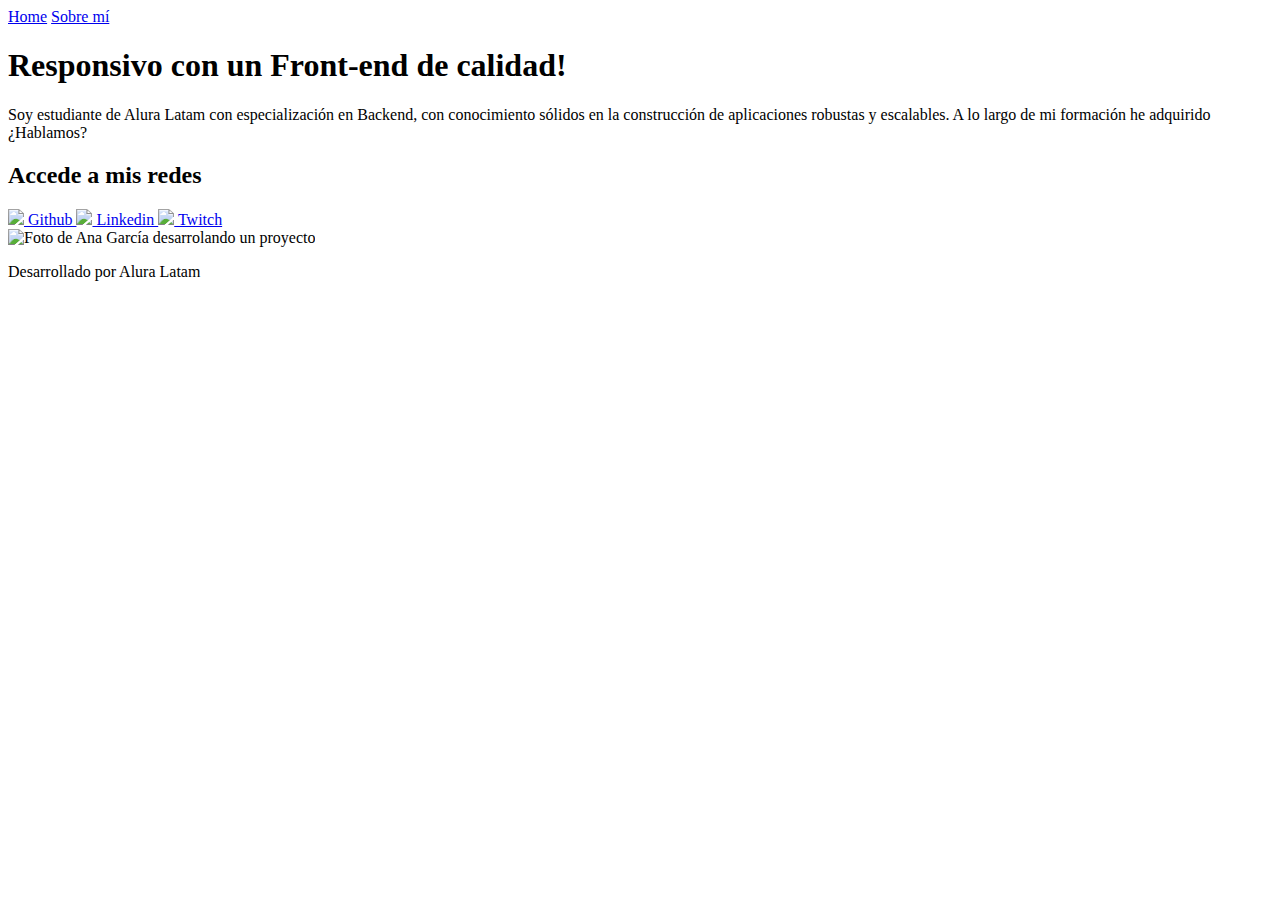
==== index.html @ 9436020f "index" ====
<!DOCTYPE html>
<html lang="es-mx">
<head>
    <meta charset="UTF-8"> 
    <meta http-equiv="X-UA-Compatible" content="IE=edge">
    <meta name="viewport" content="width=device-width, initial-scale=1.0">
    <title>Portafolio</title>
    <link rel="stylesheet" href="styles/style.css">

</head>
<body>
    <header class="header">
        <nav class="header__menu">
            <a class="header__menu__link" href="index.html">Home</a>
            <a class="header__menu__link" href="about.html">Sobre mí</a>
        </nav>
    </header>
    <main class="presentacion">
        <section class="presentacion__contenido">
            <h1 class="presentacion__contenido__titulo">
                Responsivo
                <strong class="titulo-destaque">con un Front-end de calidad!
                </strong></h1>
                <p class="presentacion__contenido__texto">Soy estudiante de Alura Latam con especialización
                    en Backend, con conocimiento sólidos en la construcción
                    de aplicaciones robustas y escalables.
                    A lo largo de mi formación he adquirido
                    ¿Hablamos?

                </p>
                <div class="presentacion__enlaces">
                    <h2 class="presentacion__enlaces__subtitulo">Accede a mis redes</h2>
                    <a class="presentacion__enlaces__link" href="https://github.com/flackmetal">
                        <img src="./assets/github.png">
                        Github
                    </a>
                    <a class="presentacion__enlaces__link" href="https://www.linkedin.com/in/felipe-labra-9a9b3043/">
                        <img src="./assets/linkedin.png">
                        Linkedin
                    </a>
                    <a class="presentacion__enlaces__link" href="https://twitch.tv/">
                        <img src="./assets/twitch.png">
                        Twitch
                    </a>
                </div>
               
        </section>
            <img class="presentacion__imagen" src="./assets/flabra.jpg" alt="Foto de Ana García desarrolando un proyecto">
    </main>
    <footer class="footer">
        <p>Desarrollado por Alura Latam</p>
    </footer>
</body>
</html>
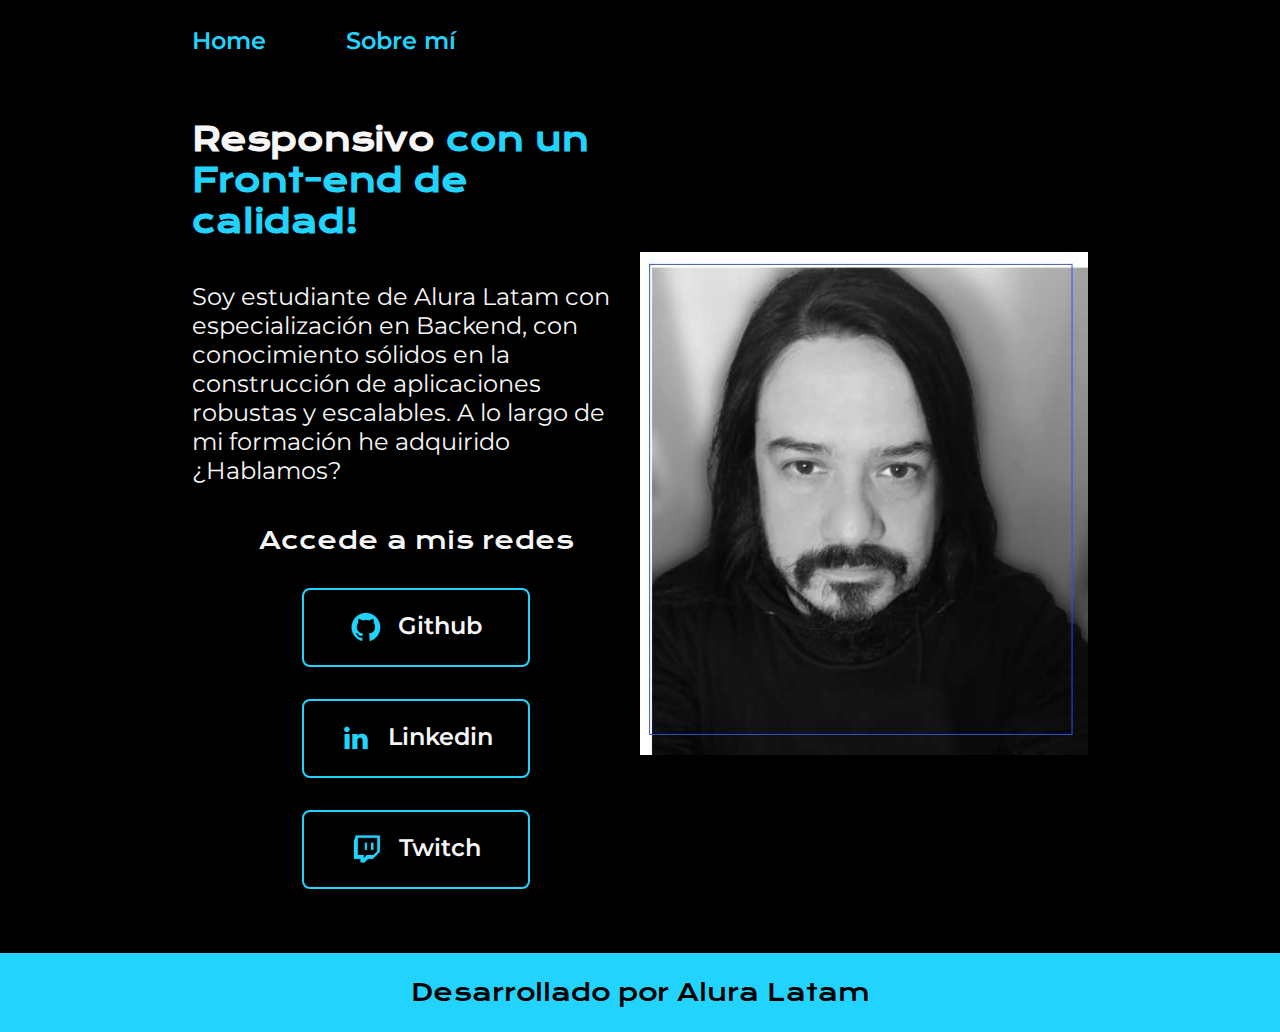
==== commit 6e70df95: "Update index.html" ====
--- a/index.html
+++ b/index.html
@@ -45,7 +45,7 @@
                 </div>
                
         </section>
-            <img class="presentacion__imagen" src="./assets/flabra.jpg" alt="Foto de Ana García desarrolando un proyecto">
+            <img class="presentacion__imagen" src="./assets/flabra.jpg" alt="Foto de Felipe Labra">
     </main>
     <footer class="footer">
         <p>Desarrollado por Alura Latam</p>
--- a/styles/style.css
+++ b/styles/style.css
@@ -0,0 +1,136 @@
+@import url('https://fonts.googleapis.com/css2?family=Krona+One&family=Montserrat:wght@400;600&display=swap');
+
+
+:root {
+    --color-primaria: #000000;
+    --color-secundaria: #F6F6F6;
+    --color-terciaria: #22D4FD;
+    --color-hover: #272727;
+
+    --fuente-krona: 'Krona One', sans-serif;
+    --fuente-montserrat: 'Montserrat', sans-serif;
+}
+
+* {
+    padding: 0;
+    margin:0;
+}
+
+body{
+    box-sizing: border-box;
+    background-color: var(--color-primaria);
+    color: var(--color-secundaria);
+}
+
+.header{
+    padding: 2% 0% 0% 15%;
+}
+
+.header__menu{
+    display: flex;
+    gap: 80px;
+}
+.header__menu__link{
+    font-family: var(--fuente-montserrat);
+    font-size: 1.5rem;
+    font-weight: 600;
+    color: var(--color-terciaria);
+    text-decoration: none;
+
+}
+
+
+
+.presentacion {
+    padding: 5% 15%;
+    display: flex;
+    align-items: center;
+    justify-content: space-between;
+}
+
+.presentacion__contenido{
+    width: 50%;
+    display: flex;
+    flex-direction: column;
+    gap: 40px;
+}
+
+
+.presentacion__contenido__titulo{
+    font-size: 2rem;
+    font-family: var(--fuente-krona);
+}
+
+.titulo-destaque {
+    color: var(--color-terciaria); ;
+}
+
+.presentacion__contenido__texto{
+    font-size: 1.5rem;
+    font-family: var(--fuente-montserrat);
+}
+
+.presentacion__enlaces{
+    display: flex;
+    flex-direction: column;
+    justify-content: space-between;
+    align-items: center;
+    gap: 32px;
+}
+
+.presentacion__enlaces__subtitulo{
+    font-family: var(--fuente-krona);
+    font-weight: 400;
+    font-size: 1.5rem;
+}
+.presentacion__enlaces__link{
+      display: flex;
+      justify-content: center;
+      gap: 16px;
+      border: 2px solid var(--color-terciaria);
+      width: 50%;
+      text-align: center;
+      border-radius: 8px;
+      font-size: 1.5rem;
+      font-weight: 600;
+      padding: 21.5px 0;
+      text-decoration: none;
+      color: var(--color-secundaria);
+      font-family: var(--fuente-montserrat);
+}
+
+.presentacion__enlaces__link:hover{
+    background-color: var(--color-hover);
+}
+
+.presentacion__imagen{
+    width: 50%;
+}
+
+.footer{
+    color:var(--color-primaria);
+    background-color: var(--color-terciaria);
+    padding: 24px;
+    text-align: center;
+    font-family: var(--fuente-krona);
+    font-size: 1.5rem;
+    font-weight: 400;
+}
+
+@media (max-width: 1200px) {
+    
+    .header{
+         padding: 10%;  
+    }
+    .header__menu{
+        justify-content: center;
+    }
+    .presentacion{
+        flex-direction: column-reverse;
+        padding: 5%;
+    }
+    .presentacion__contenido{
+        width: auto;
+
+    }
+}
